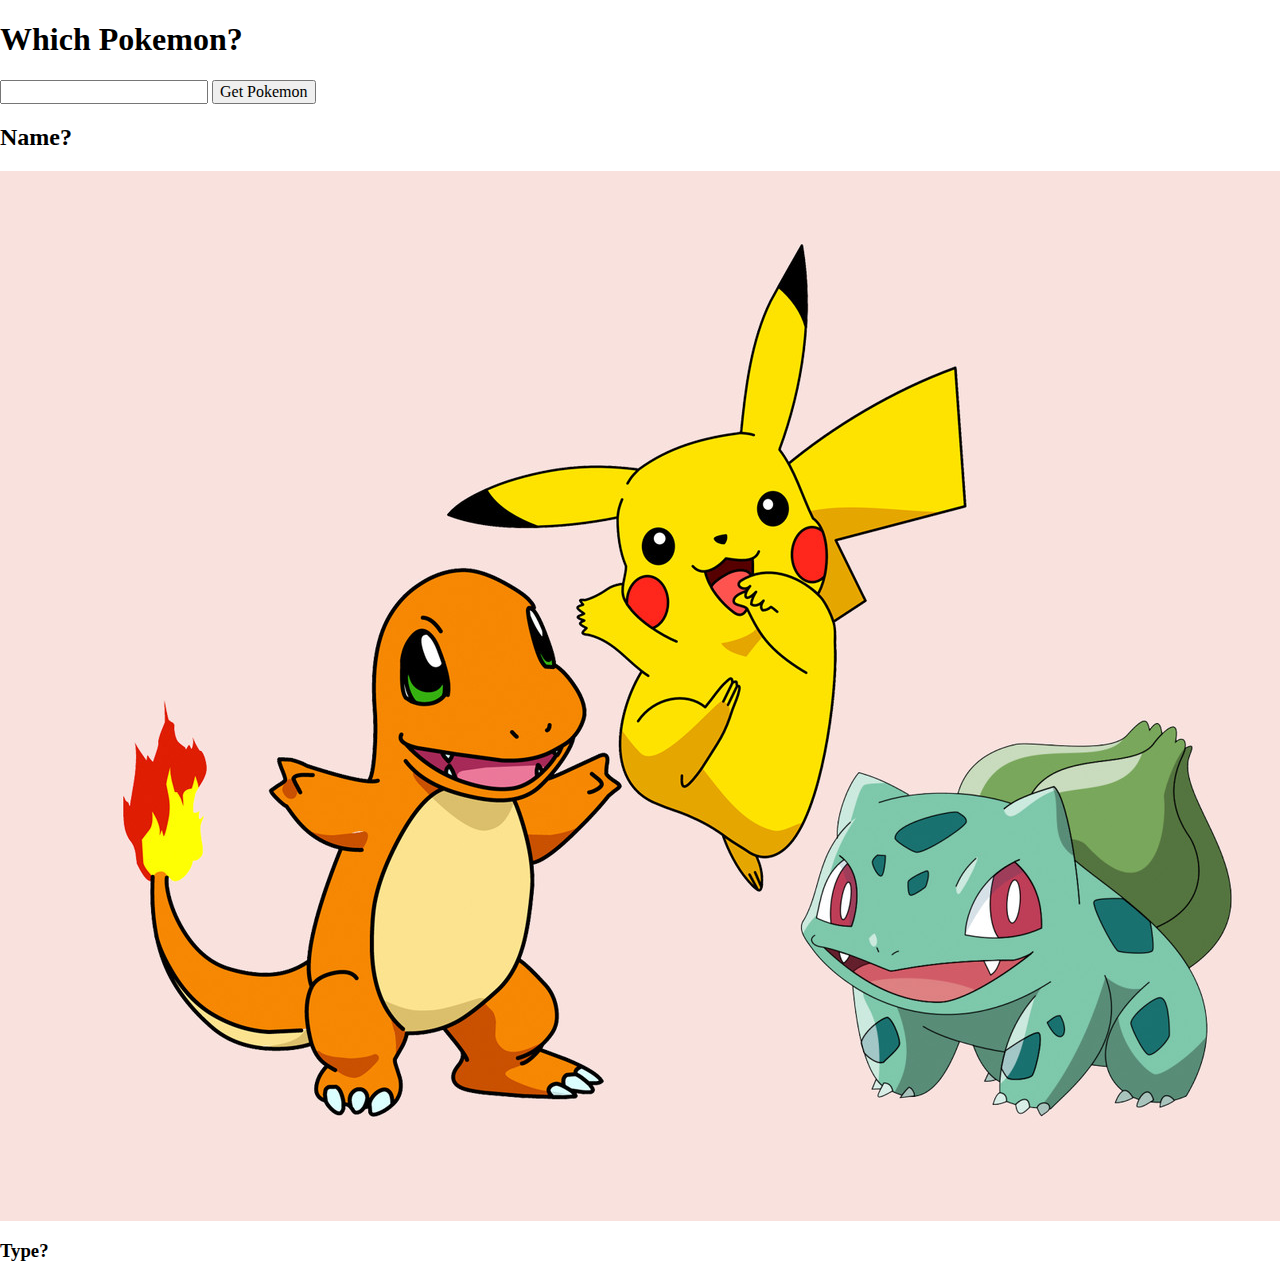
==== card-game/index.html @ db5acf3c "add new folder" ====
<!DOCTYPE html>
<html lang="en">
	<head>
    	<meta charset="utf-8">
    	<meta name="description" content="This is where your description goes">
    	<meta name="keywords" content="one, two, three">

		<title>Title in the tab</title>

		<!-- external CSS link -->
		<link rel="stylesheet" href="css/normalize.css">
		<link rel="stylesheet" href="css/style.css">
	</head>
	<body>

		<h1>Which Pokemon?</h1>
		<input type="text" name="" value="">
		<button type="button" name="button">Get Pokemon</button>

		<h2>Name?</h2>
		<img src="img/pokemon.jpeg" alt="">
		<h3>Type?</h3>

		<script type="text/javascript" src="js/main.js"></script>
	</body>
</html>
---- card-game/css/style.css ----
/******************************************
/* CSS
/*******************************************/

/* Box Model Hack */
*{
  box-sizing: border-box;
}

/******************************************
/* LAYOUT
/*******************************************/
img{
  display: block;
  margin: 0 auto;
}


/******************************************
/* ADDITIONAL STYLES
/*******************************************/
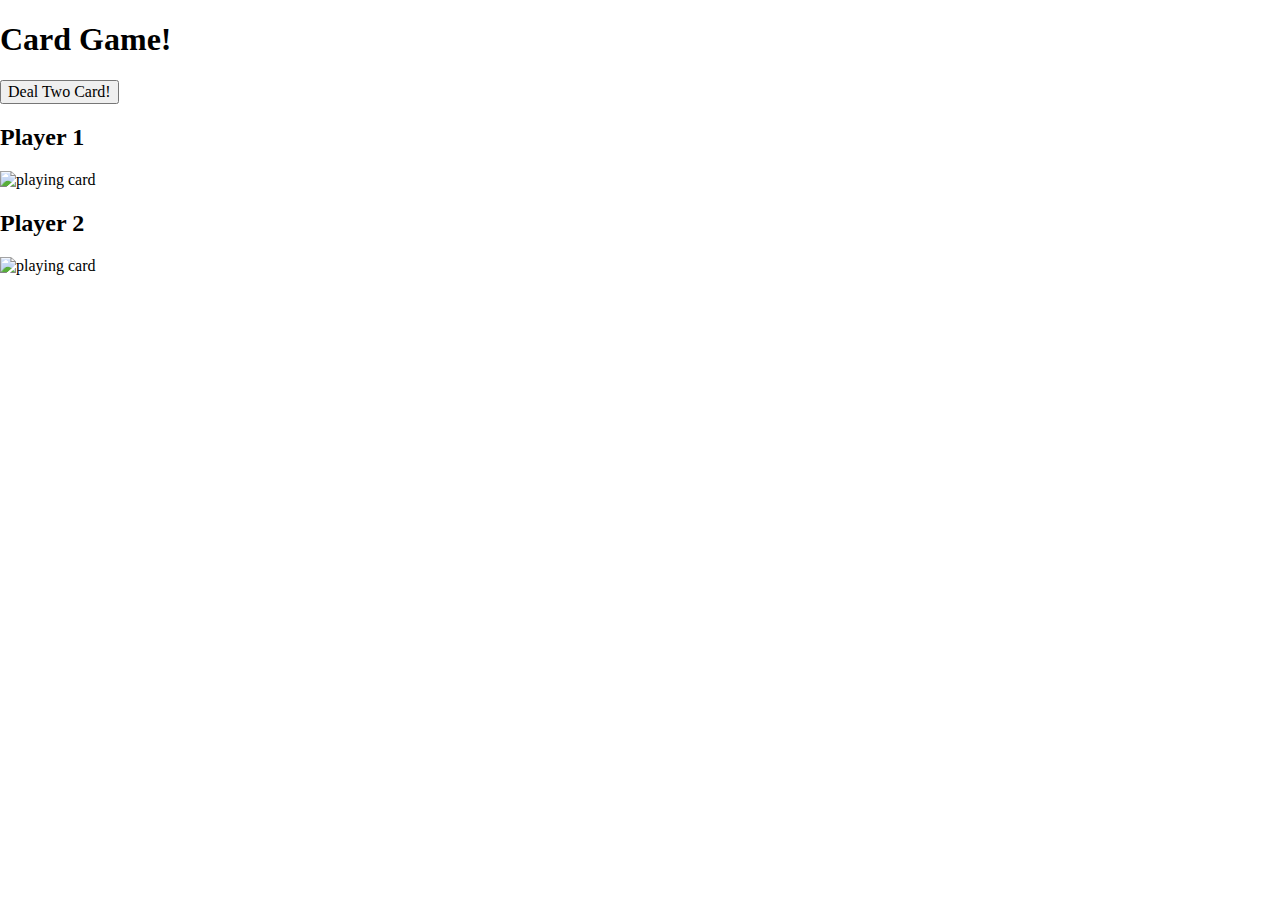
==== commit 4b440898: "updated html code and js code" ====
--- a/card-game/index.html
+++ b/card-game/index.html
@@ -13,14 +13,15 @@
 	</head>
 	<body>
 
-		<h1>Which Pokemon?</h1>
-		<input type="text" name="" value="">
-		<button type="button" name="button">Get Pokemon</button>
+		<h1>Card Game!</h1>
 
-		<h2>Name?</h2>
-		<img src="img/pokemon.jpeg" alt="">
-		<h3>Type?</h3>
+		<button>Deal Two Card!</button>
+
+		<h2>Player 1</h2>
+		<img id="player1" src="" alt="playing card">
+		<h2>Player 2</h2>
+		<img id="player2" src="" alt="playing card">
 
 		<script type="text/javascript" src="js/main.js"></script>
 	</body>
-</html>
+</html>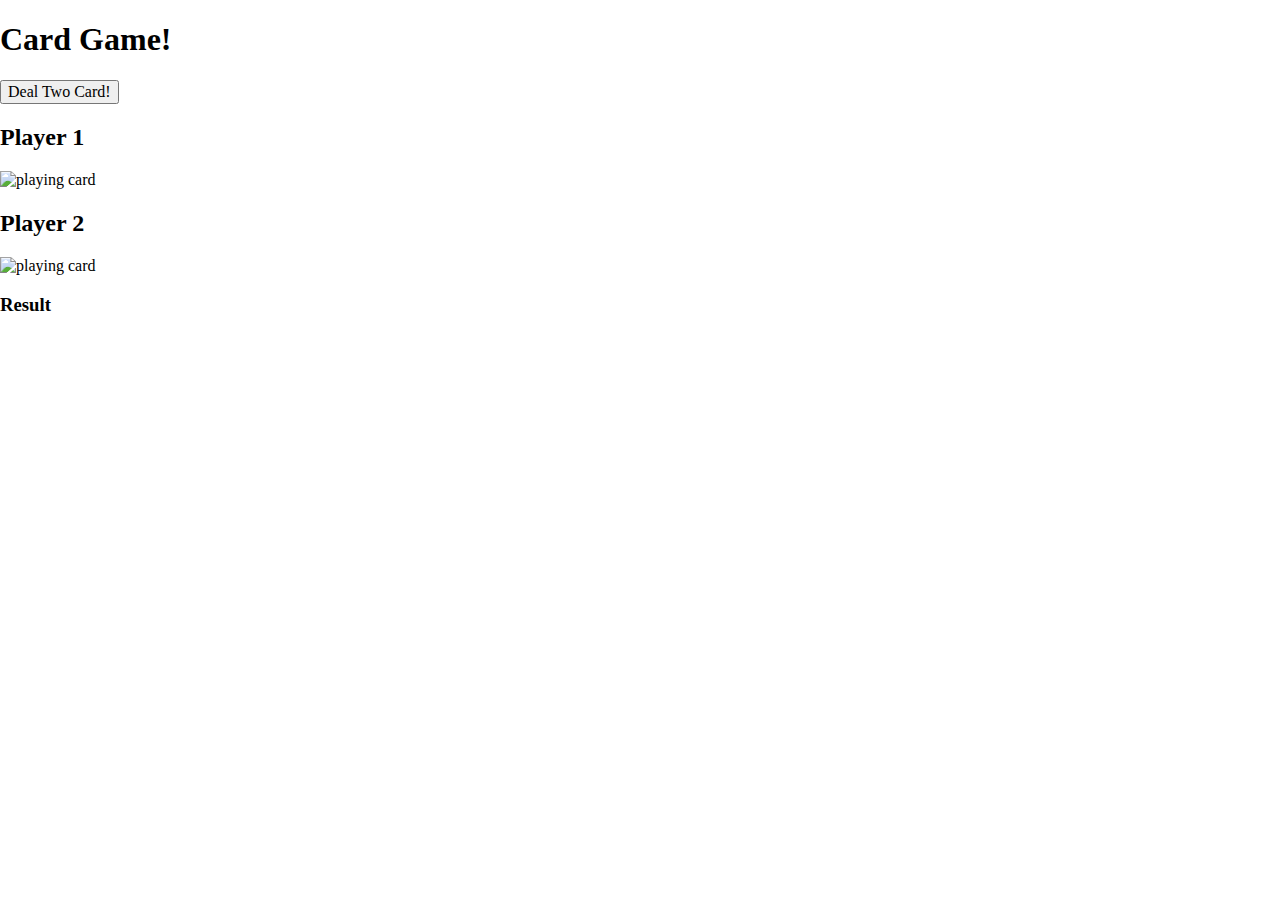
==== commit 121bbe7a: "add an h3 to put the results" ====
--- a/card-game/index.html
+++ b/card-game/index.html
@@ -22,6 +22,8 @@
 		<h2>Player 2</h2>
 		<img id="player2" src="" alt="playing card">
 
+		<h3>Result</h3>
+
 		<script type="text/javascript" src="js/main.js"></script>
 	</body>
 </html>